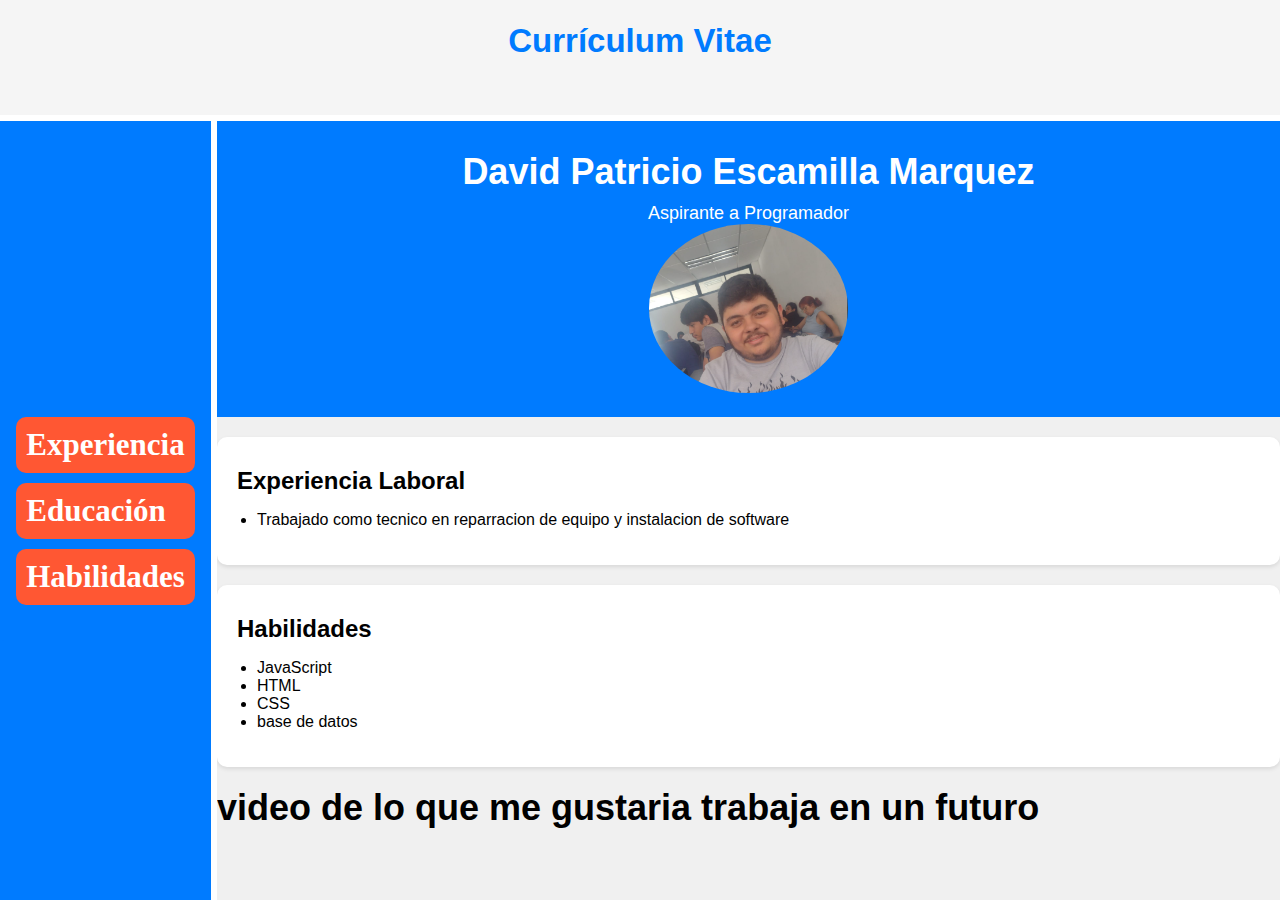
==== index.html @ f73a869f "Add files via upload" ====
<!DOCTYPE html>
<html>
<head>
    <meta charset="UTF-8">
    <title>Currículum Vitae</title>
</head>
<frameset rows="10%, 67%">
    <frame src="titulo.html" name="nuevo_frame" FRAMEBORDER="no">
    <frameset cols="10%, 50%">
        <frame src="menu.html" name="menu" FRAMEBORDER="no">
        <frame src="contenido.html" name="contenido" FRAMEBORDER="no">
    </frameset>
</frameset>
</html>
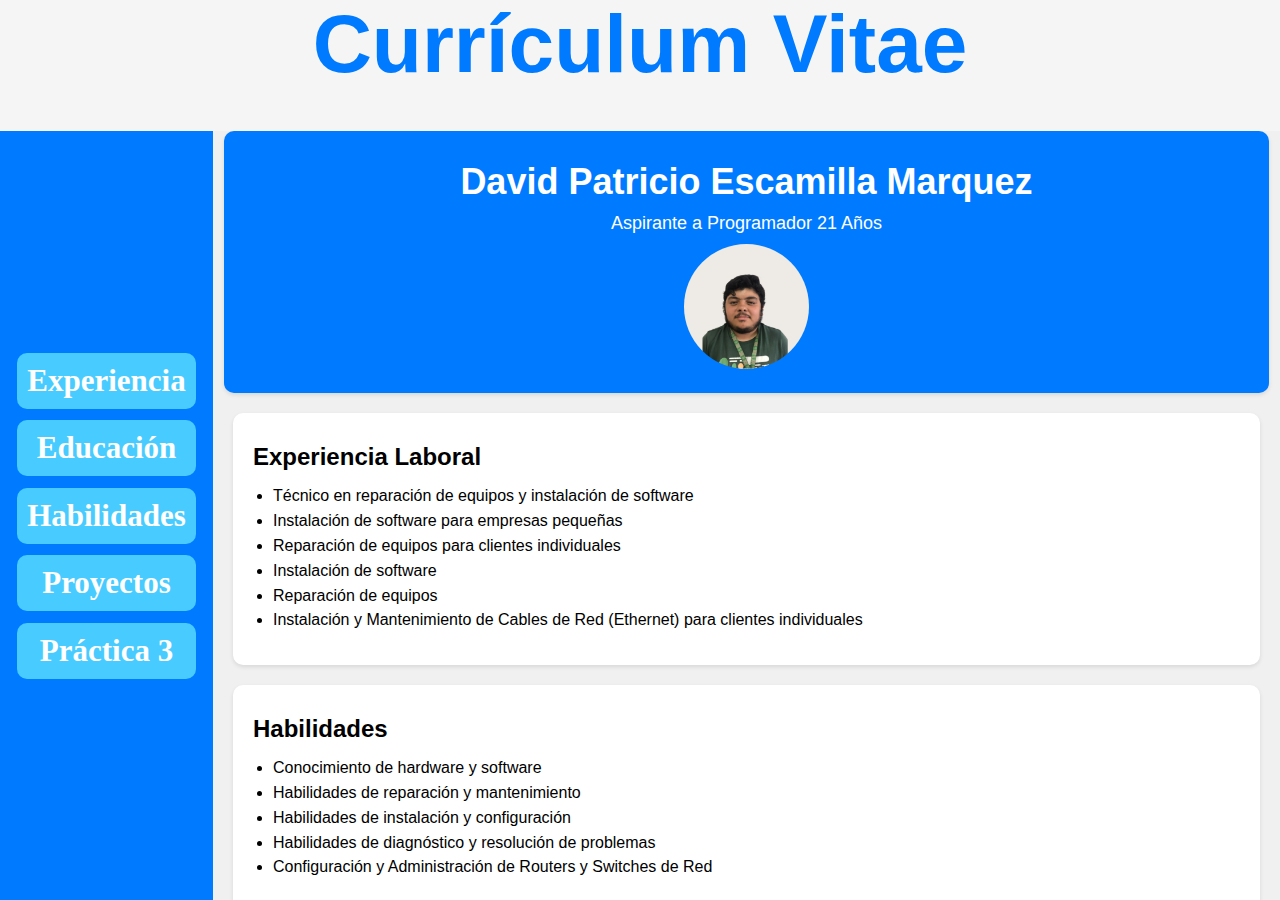
==== commit e1e5b329: "ACTUALIZACION" ====
--- a/index.html
+++ b/index.html
@@ -3,12 +3,29 @@
 <head>
     <meta charset="UTF-8">
     <title>Currículum Vitae</title>
+    <link rel="icon" href="reanudar.png" type="image/png">
+    <style>
+        body {
+            margin: 0;
+            padding: 0;
+        }
+        
+        @media screen and (max-width: 768px) {
+            frameset {
+                display: none;
+            }
+            
+            #mobile-frameset {
+                display: block;
+            }
+        }
+    </style>
 </head>
-<frameset rows="10%, 67%">
+<frameset rows="11.5%, 67%" FRAMEBORDER="no">
     <frame src="titulo.html" name="nuevo_frame" FRAMEBORDER="no">
-    <frameset cols="10%, 50%">
+    <frameset cols="10%, 50%" FRAMEBORDER="no">
         <frame src="menu.html" name="menu" FRAMEBORDER="no">
-        <frame src="contenido.html" name="contenido" FRAMEBORDER="no">
+        <frame src="Experiencia.html" name="contenido" FRAMEBORDER="no">
     </frameset>
 </frameset>
-</html>+</html>
